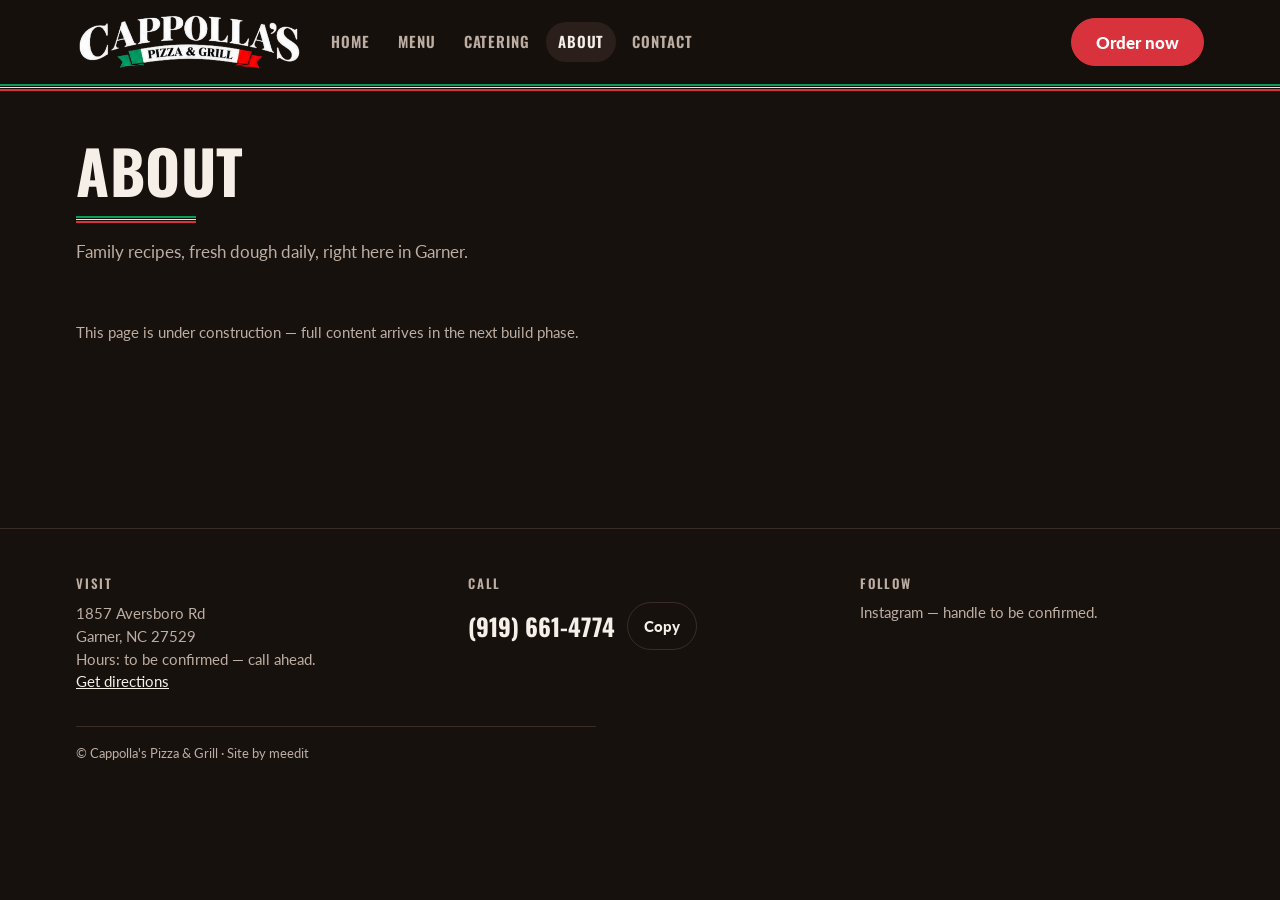
==== about.html @ 03851324 "Phase 1: site shell — design tokens, base, header/footer components, 5 pages" ====
<!doctype html>
<html lang="en">
<head>
<meta charset="utf-8">
<meta name="viewport" content="width=device-width, initial-scale=1, viewport-fit=cover">
<title>About — Cappolla's Pizza & Grill</title>
<meta name="description" content="Who Cappolla's is: family recipes, dough made fresh daily, right here in Garner, NC.">
<meta name="theme-color" content="#17110E">
<link rel="icon" href="images/logo.png">
<link rel="preconnect" href="https://fonts.googleapis.com">
<link rel="preconnect" href="https://fonts.gstatic.com" crossorigin>
<link rel="stylesheet" href="https://fonts.googleapis.com/css2?family=Oswald:wght@500;600;700&family=Lato:wght@400;700;900&family=Kaushan+Script&display=swap">
<link rel="stylesheet" href="css/tokens.css">
<link rel="stylesheet" href="css/base.css">
<link rel="stylesheet" href="css/components.css">
<link rel="stylesheet" href="css/pages.css">
</head>
<body>
<a class="skip" href="#main">Skip to content</a>

<header class="site-header">
  <div class="wrap header-row">
    <a class="brand" href="index.html">
      <img src="images/logo.png" alt="Cappolla's Pizza &amp; Grill — home" width="872" height="230"
           onerror="this.replaceWith(Object.assign(document.createElement('span'),{className:'brand-fallback',textContent:'CAPPOLLA\u2019S'}))">
    </a>
    <nav class="nav" aria-label="Main">
      <ul>
          <li><a href="index.html">Home</a></li>
          <li><a href="menu.html">Menu</a></li>
          <li><a href="catering.html">Catering</a></li>
          <li><a href="about.html" aria-current="page">About</a></li>
          <li><a href="contact.html">Contact</a></li>
      </ul>
    </nav>
    <div class="header-spacer"></div>
    <div class="header-actions">
      <a class="btn btn-primary" href="menu.html"><span class="lbl-lg">Order now</span><span class="lbl-sm">Order</span></a>
      <button class="nav-toggle" type="button" aria-expanded="false" aria-controls="navsheet" aria-label="Open menu">
        <svg viewBox="0 0 24 24" aria-hidden="true" fill="none" stroke="currentColor" stroke-width="2" stroke-linecap="round"><path d="M4 7h16M4 12h16M4 17h16"/></svg>
      </button>
    </div>
  </div>
</header>
<hr class="tri">

<main id="main">
  <div class="wrap page-head">
    <h1>About</h1>
    <hr class="tri" aria-hidden="true">
    <p class="page-sub">Family recipes, fresh dough daily, right here in Garner.</p>
  </div>
  <p class="wrap phase-note">This page is under construction &mdash; full content arrives in the next build phase.</p>
</main>

<footer class="site-footer">
  <div class="wrap">
    <div class="footer-cols">
      <div class="footer-col">
        <h2>Visit</h2>
        <address>
          1857 Aversboro Rd<br>
          Garner, NC 27529
        </address>
        <!-- Hours: owner answer pending (SPEC-03 §12) -->
        <p>Hours: to be confirmed &mdash; call ahead.</p>
        <p><a href="https://www.google.com/maps/search/?api=1&query=1857+Aversboro+Rd%2C+Garner%2C+NC+27529" target="_blank" rel="noopener">Get directions</a></p>
      </div>
      <div class="footer-col">
        <h2>Call</h2>
        <div class="phone-row">
          <a class="call-number" href="tel:+19196614774">(919) 661-4774</a>
          <button class="btn btn-secondary btn-sm" type="button" data-copy="(919) 661-4774">Copy</button>
        </div>
        <p class="copy-feedback" role="status"></p>
      </div>
      <div class="footer-col">
        <h2>Follow</h2>
        <!-- Instagram handle: owner answer pending (SPEC-03 §12) -->
        <p>Instagram &mdash; handle to be confirmed.</p>
      </div>
    </div>
    <p class="footer-bottom">&copy; Cappolla's Pizza &amp; Grill &middot; Site by meedit</p>
  </div>
</footer>

<dialog class="nav-sheet" id="navsheet" aria-label="Site menu">
  <div class="sheet-head">
    <img src="images/logo.png" alt="" width="872" height="230">
    <button class="sheet-close" type="button" data-close-sheet aria-label="Close menu">
      <svg viewBox="0 0 24 24" aria-hidden="true" fill="none" stroke="currentColor" stroke-width="2" stroke-linecap="round"><path d="M6 6l12 12M18 6L6 18"/></svg>
    </button>
  </div>
  <ul>
        <li><a href="index.html">Home</a></li>
        <li><a href="menu.html">Menu</a></li>
        <li><a href="catering.html">Catering</a></li>
        <li><a href="about.html" aria-current="page">About</a></li>
        <li><a href="contact.html">Contact</a></li>
  </ul>
  <div class="sheet-foot">
    <a class="btn btn-primary" href="menu.html">Order now</a>
    <a class="btn btn-secondary" href="tel:+19196614774">Call (919) 661-4774</a>
  </div>
</dialog>

<script src="js/ui.js"></script>
</body>
</html>
---- css/tokens.css ----
/* Cappolla's — design tokens (SPEC-03 §3)
   The single source of truth for color, type, space, shape and depth.
   No component may hardcode a hex value or font stack; everything references these. */

:root{
  color-scheme: dark;

  /* surfaces */
  --oven:      #17110E;  /* page background, charred brown-black */
  --crust:     #211814;  /* cards, panels */
  --crust-2:   #2A1F1A;  /* raised panels, inputs */
  --char:      #3A2C25;  /* borders, dividers */

  /* text */
  --flour:     #F6EFE8;  /* main text */
  --dough:     #BDAEA3;  /* secondary text */
  --ash:       #8F8076;  /* hints, captions (large text only, 18px+) */

  /* brand */
  --sauce:     #D8333D;  /* primary action: Order, Call, Add */
  --sauce-dk:  #A8222B;  /* hover/pressed */
  --basil:     #109A55;  /* success, "Included", vegetarian */
  --mozz:      #EFE7DC;  /* tricolor white, focus rings */
  --gold:      #E8B04B;  /* stars, "Popular" badge only */

  /* sauces (from owner) */
  --sauce-regular: #B23A2E;
  --sauce-bbq:     #6B2E1F;
  --sauce-mild:    #A65324;
  --sauce-hot:     #8B3025;

  /* typography */
  --display: "Oswald", "Arial Narrow", sans-serif;        /* headings, prices, button labels in caps */
  --body:    "Lato", "Helvetica Neue", Arial, sans-serif; /* everything else */
  --script:  "Kaushan Script", "Brush Script MT", cursive; /* ONE accent word per page max */

  --t-hero:  clamp(44px, 9vw, 96px);
  --t-h1:    clamp(36px, 6vw, 60px);
  --t-h2:    clamp(28px, 4.5vw, 44px);
  --t-h3:    19px;
  --t-body:  17px;
  --t-small: 14.5px;
  --t-label: 12px;
  --t-price: 20px;

  /* spacing */
  --s1: 4px;  --s2: 8px;  --s3: 12px; --s4: 16px; --s5: 24px;
  --s6: 32px; --s7: 48px; --s8: 72px; --s9: 112px;

  /* shape */
  --radius-sm: 8px;
  --radius:    14px;
  --radius-lg: 22px;
  --pill:      999px;

  /* depth */
  --shadow: 0 12px 32px rgba(0,0,0,.45);

  /* layout */
  --max: 1160px;
  --gutter: max(16px, env(safe-area-inset-left));
  --section-gap: var(--s8);

  /* motion */
  --ease: cubic-bezier(.2, .7, .3, 1);
  --t-fast: 150ms;
  --t-med:  220ms;
}

@media (min-width: 900px){
  :root{ --section-gap: var(--s9); }
}
---- css/base.css ----
/* Cappolla's — base layer (SPEC-03 §3.2, §7, §10)
   Reset, document defaults, typography rules, shared utilities. */

*, *::before, *::after{ box-sizing: border-box; }

html{
  background: var(--oven);
  -webkit-text-size-adjust: 100%;
}

@media (prefers-reduced-motion: no-preference){
  html{ scroll-behavior: smooth; }
}

body{
  margin: 0;
  background: var(--oven);
  color: var(--flour);
  font-family: var(--body);
  font-size: var(--t-body);
  line-height: 1.55;
  -webkit-font-smoothing: antialiased;
  text-rendering: optimizeLegibility;
}

h1, h2, h3, h4{
  margin: 0;
  text-wrap: balance;
}

h1, h2{
  font-family: var(--display);
  font-weight: 700;
  text-transform: uppercase;
  line-height: 1.02;
  letter-spacing: .01em;
}

h1{ font-size: var(--t-h1); }
h2{ font-size: var(--t-h2); }
h3{ font-size: var(--t-h3); font-weight: 900; line-height: 1.25; }

p{ margin: 0; max-width: 65ch; }

a{ color: inherit; }

img, svg, video{ max-width: 100%; display: block; }

button, input, select, textarea{
  font: inherit;
  color: inherit;
}

ul, ol{ margin: 0; padding: 0; }

hr{
  border: 0;
  margin: 0;
}

/* ---------- shared utilities ---------- */

.wrap{
  width: 100%;
  max-width: var(--max);
  margin-inline: auto;
  padding-inline: var(--gutter);
}

/* Tricolor rule — the Cappolla's signature (SPEC-03 §3.4). Under the header and page titles. */
.tri{
  height: 7px;
  background: linear-gradient(
    var(--basil) 0 2px,
    transparent 2px 3px,
    var(--mozz) 3px 4px,
    transparent 4px 5px,
    var(--sauce) 5px 7px
  );
}

.sr{
  position: absolute;
  width: 1px;
  height: 1px;
  padding: 0;
  margin: -1px;
  overflow: hidden;
  clip: rect(0 0 0 0);
  white-space: nowrap;
  border: 0;
}

.num{ font-variant-numeric: tabular-nums; }

.script{
  font-family: var(--script);
  font-weight: 400;
  text-transform: none;
  letter-spacing: 0;
}

/* Dough-ball dot separator (SPEC-03 §3.4) */
.dots{
  display: flex;
  flex-wrap: wrap;
  align-items: center;
  gap: var(--s3);
  color: var(--dough);
}
.dots span + span::before{
  content: "";
  display: inline-block;
  width: 6px;
  height: 6px;
  margin-right: var(--s3);
  border-radius: 50%;
  background: var(--sauce);
  vertical-align: 2px;
}

.skip{
  position: absolute;
  left: var(--s4);
  top: -100px;
  z-index: 100;
  background: var(--sauce);
  color: #fff;
  font-weight: 900;
  padding: var(--s3) var(--s5);
  border-radius: var(--pill);
  text-decoration: none;
  transition: top var(--t-fast) var(--ease);
}
.skip:focus{ top: var(--s3); }

:focus-visible{
  outline: 2px solid var(--mozz);
  outline-offset: 2px;
}

/* Sections (Phase 2+ fills these in) */
.section{
  padding-block: var(--section-gap);
  display: grid;
  gap: var(--s5);
}

@media (prefers-reduced-motion: reduce){
  *, *::before, *::after{
    animation-duration: .01ms !important;
    animation-iteration-count: 1 !important;
    transition-duration: .01ms !important;
    scroll-behavior: auto !important;
  }
}
---- css/components.css ----
/* Cappolla's — components (SPEC-03 §4)
   Built once, reused on every page. */

/* ============================ Header ============================ */

.site-header{
  position: sticky;
  top: 0;
  z-index: 40;
  background: color-mix(in srgb, var(--oven) 92%, transparent);
  backdrop-filter: blur(10px);
  -webkit-backdrop-filter: blur(10px);
}

.site-header .header-row{
  display: flex;
  align-items: center;
  gap: var(--s4);
  padding-block: var(--s3);
}

.brand{
  display: inline-flex;
  align-items: center;
  text-decoration: none;
  flex: 0 1 auto;
  min-width: 0;
}

.brand img{
  height: 48px;
  width: auto;
}

.brand .brand-fallback{
  font-family: var(--display);
  font-size: 26px;
  font-weight: 700;
  letter-spacing: .04em;
  text-transform: uppercase;
  color: var(--flour);
}

.header-spacer{ flex: 1; }

.header-actions{
  display: flex;
  align-items: center;
  gap: var(--s2);
  flex: none;
}

/* Desktop nav */
.nav{
  display: none;
}

.nav ul{
  display: flex;
  align-items: center;
  gap: var(--s1);
  list-style: none;
}

.nav a{
  display: block;
  padding: var(--s2) var(--s3);
  border-radius: var(--pill);
  font-family: var(--display);
  font-weight: 600;
  font-size: 15px;
  letter-spacing: .06em;
  text-transform: uppercase;
  text-decoration: none;
  color: var(--dough);
  transition: color var(--t-fast) var(--ease), background var(--t-fast) var(--ease);
}

.nav a:hover{ color: var(--flour); }

.nav a[aria-current="page"]{
  color: var(--flour);
  background: var(--crust-2);
}

/* Mobile menu button */
.nav-toggle{
  display: inline-grid;
  place-items: center;
  width: 48px;
  height: 48px;
  border: 1.5px solid var(--char);
  border-radius: var(--pill);
  background: none;
  cursor: pointer;
}

.nav-toggle:hover{ border-color: var(--dough); }

.nav-toggle svg{ width: 22px; height: 22px; }

/* Compact header on small phones: shorter logo, "Order" label (SPEC-03 §4) */
.btn .lbl-sm{ display: none; }

@media (max-width: 479px){
  .brand img{ height: 40px; }
  .header-actions .btn-primary{ padding-inline: var(--s4); font-size: 15px; }
  .btn .lbl-lg{ display: none; }
  .btn .lbl-sm{ display: inline; }
}

/* Full-screen nav sheet (phones) */
.nav-sheet{
  border: 0;
  padding: 0;
  margin: 0;
  width: 100%;
  max-width: 100%;
  height: 100%;
  max-height: 100%;
  background: var(--oven);
  color: var(--flour);
  box-shadow: none;
}

.nav-sheet::backdrop{ background: rgba(8, 5, 4, .8); }

.nav-sheet[open]{
  display: flex;
  flex-direction: column;
}

.nav-sheet .sheet-head{
  display: flex;
  align-items: center;
  justify-content: space-between;
  gap: var(--s4);
  padding: var(--s3) var(--gutter);
  border-bottom: 1px solid var(--char);
}

.nav-sheet .sheet-head img{ height: 44px; width: auto; }

.nav-sheet ul{
  list-style: none;
  display: grid;
  gap: var(--s1);
  padding: var(--s5) var(--gutter);
}

.nav-sheet a{
  display: block;
  padding: var(--s4) 0;
  font-family: var(--display);
  font-size: 28px;
  font-weight: 700;
  text-transform: uppercase;
  letter-spacing: .03em;
  text-decoration: none;
  color: var(--flour);
  border-bottom: 1px solid var(--char);
}

.nav-sheet a[aria-current="page"]{ color: var(--sauce); }

.sheet-close{
  display: inline-grid;
  place-items: center;
  width: 48px;
  height: 48px;
  flex: none;
  border: 1.5px solid var(--char);
  border-radius: var(--pill);
  background: none;
  cursor: pointer;
}

.sheet-close:hover{ border-color: var(--dough); }

.sheet-close svg{ width: 20px; height: 20px; }

.nav-sheet .sheet-foot{
  margin-top: auto;
  padding: var(--s5) var(--gutter) calc(var(--s5) + env(safe-area-inset-bottom, 0px));
  display: grid;
  gap: var(--s4);
}

@media (min-width: 900px){
  .brand img{ height: 60px; }
  .nav{ display: block; }
  .nav-toggle{ display: none; }
}

/* ============================ Buttons ============================ */

.btn{
  display: inline-flex;
  align-items: center;
  justify-content: center;
  gap: var(--s2);
  min-height: 48px;
  padding: var(--s3) var(--s5);
  border: 1.5px solid transparent;
  border-radius: var(--pill);
  font-family: var(--body);
  font-weight: 900;
  font-size: var(--t-body);
  line-height: 1;
  text-decoration: none;
  white-space: nowrap;
  cursor: pointer;
  transition: background var(--t-fast) var(--ease), border-color var(--t-fast) var(--ease),
              color var(--t-fast) var(--ease), transform var(--t-fast) var(--ease);
}

.btn:active{ transform: translateY(1px); }

.btn[disabled]{
  opacity: .45;
  cursor: not-allowed;
  transform: none;
}

/* Primary — the one strong red action per screen area */
.btn-primary{
  background: var(--sauce);
  border-color: var(--sauce);
  color: #fff;
}

.btn-primary:hover{
  background: var(--sauce-dk);
  border-color: var(--sauce-dk);
}

/* Secondary — outlined */
.btn-secondary{
  background: transparent;
  border-color: var(--char);
  color: var(--flour);
}

.btn-secondary:hover{ border-color: var(--dough); }

/* Ghost — text only */
.btn-ghost{
  background: none;
  border-color: transparent;
  color: var(--dough);
  padding-inline: var(--s2);
}

.btn-ghost:hover{
  color: var(--flour);
  text-decoration: underline;
  text-underline-offset: 3px;
}

.btn-sm{
  min-height: 48px;
  padding: var(--s2) var(--s4);
  font-size: 15px;
}

/* ============================ Footer ============================ */

.site-footer{
  border-top: 1px solid var(--char);
  margin-top: var(--section-gap);
  padding-block: var(--s7) var(--s5);
  font-size: var(--t-small);
  color: var(--dough);
}

.footer-cols{
  display: grid;
  gap: var(--s6);
}

.footer-col h2{
  font-family: var(--display);
  font-size: 13px;
  font-weight: 600;
  letter-spacing: .14em;
  color: var(--dough);
  margin-bottom: var(--s3);
}

.footer-col address{
  font-style: normal;
  line-height: 1.6;
}

.footer-col a{ color: var(--flour); }

.phone-row{
  display: flex;
  align-items: center;
  gap: var(--s3);
  flex-wrap: wrap;
}

.call-number{
  font-family: var(--display);
  font-size: 24px;
  font-weight: 700;
  color: var(--flour);
  text-decoration: none;
  user-select: all;
}

.call-number:hover{ color: var(--mozz); }

.copy-feedback{
  min-height: 1.2em;
  font-size: 13px;
  color: var(--basil);
}

.footer-bottom{
  margin-top: var(--s6);
  padding-top: var(--s4);
  border-top: 1px solid var(--char);
  color: var(--dough);
  font-size: 13px;
}

.footer-bottom .ash{ color: var(--ash); }

@media (min-width: 768px){
  .footer-cols{
    grid-template-columns: repeat(3, 1fr);
    gap: var(--s7);
  }
}
---- css/pages.css ----
/* Cappolla's — page-level styles (SPEC-03 §5)
   Phase 1: page title block only. Sections land in later phases. */

/* Page title block under the header tricolor */
.page-head{
  padding-block: var(--s7) var(--s6);
  display: grid;
  gap: var(--s4);
}

.page-head h1{
  font-size: var(--t-h1);
}

.page-head .page-sub{
  color: var(--dough);
  font-size: var(--t-body);
  max-width: 60ch;
}

/* Tricolor under the page title (reuse .tri) */
.page-head .tri{
  width: 120px;
}

/* Placeholder note while sections are being built (remove in Phase 2+) */
.phase-note{
  padding-block: var(--s5) var(--s8);
  color: var(--dough);
  font-size: var(--t-small);
}
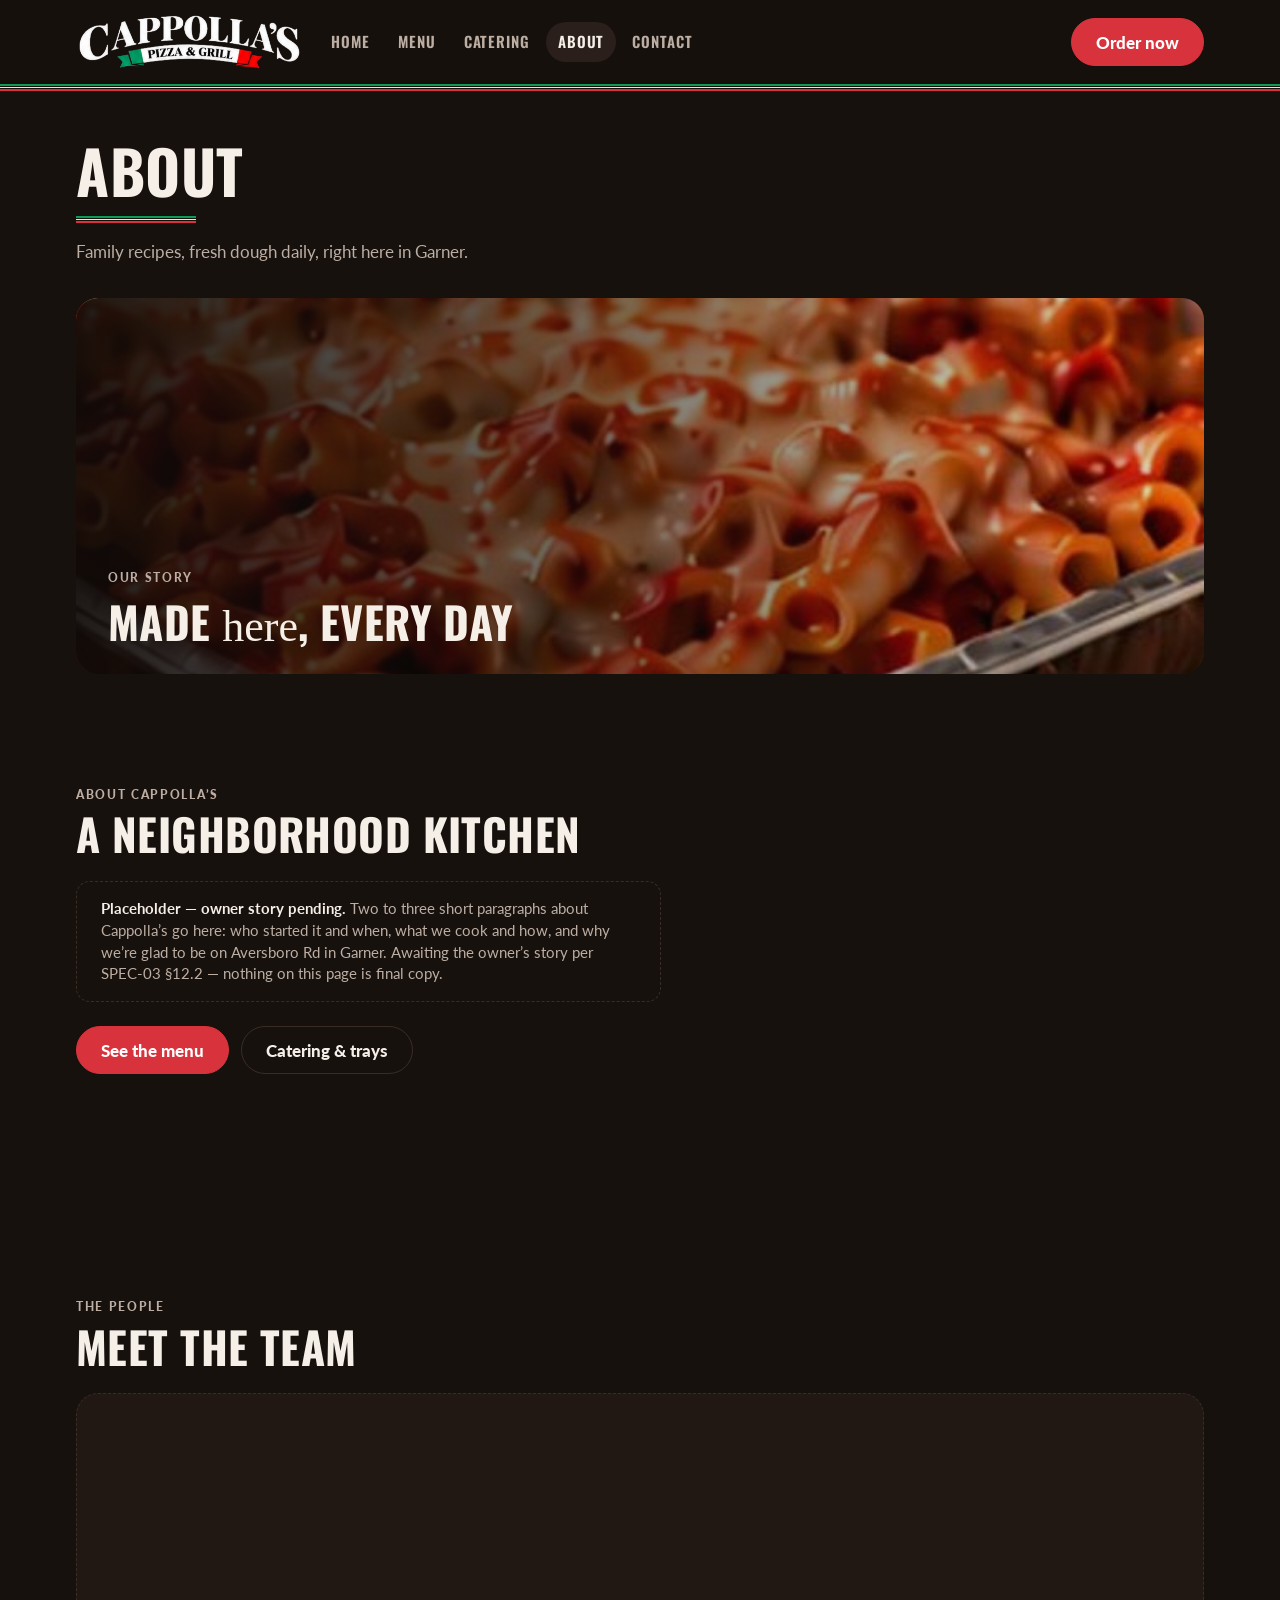
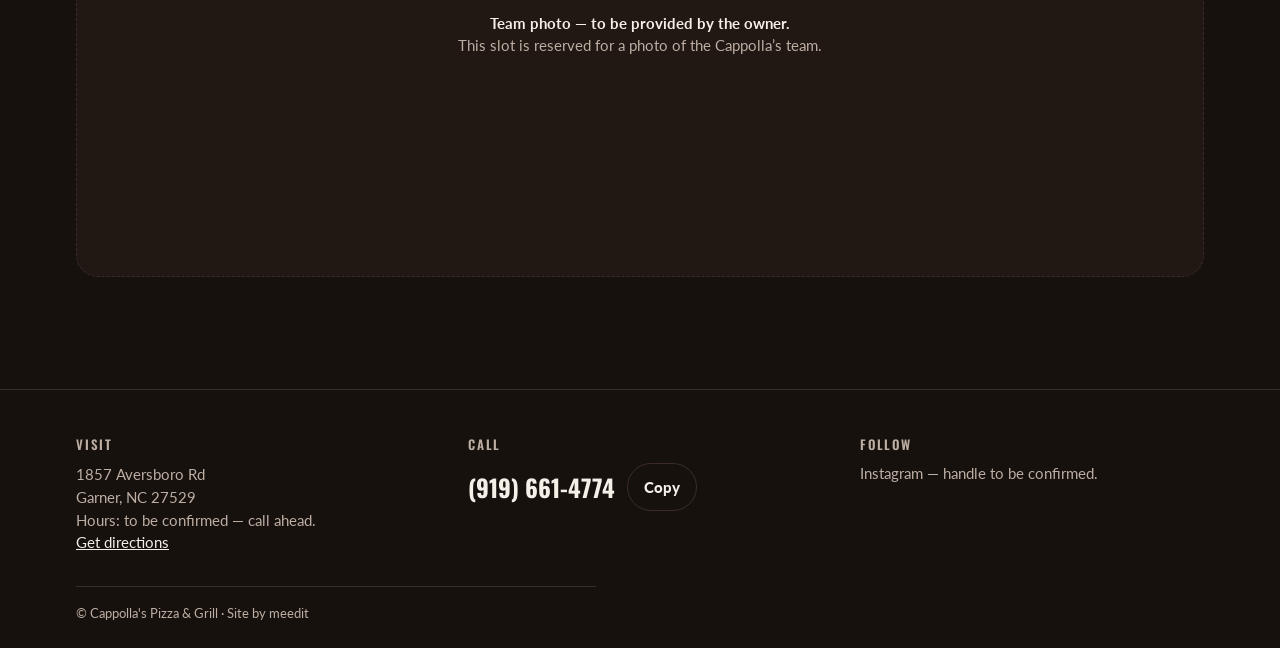
==== commit 04c28c92: "Phase 5: About and Contact pages with marked owner placeholders About (SPEC-03 §5.4): story banner (" ====
--- a/about.html
+++ b/about.html
@@ -50,7 +50,55 @@
     <hr class="tri" aria-hidden="true">
     <p class="page-sub">Family recipes, fresh dough daily, right here in Garner.</p>
   </div>
-  <p class="wrap phase-note">This page is under construction &mdash; full content arrives in the next build phase.</p>
+  <!-- 1. Story banner — temporary photo until the owner's kitchen/storefront shot arrives (SPEC-03 §5.4, §6) -->
+  <section class="wrap" aria-labelledby="story-h">
+    <div class="banner">
+      <img src="images/trays.jpg" alt="Italian pasta tray fresh from the Cappolla's kitchen (temporary photo — owner's storefront photo to come)"
+           width="680" height="350" loading="lazy">
+      <div class="banner-txt">
+        <p class="eyebrow">Our story</p>
+        <h2 id="story-h">Made <span class="script">here</span>, every day</h2>
+      </div>
+    </div>
+  </section>
+
+  <!-- 2. Story paragraphs — owner story pending (SPEC-03 §12.2) -->
+  <section class="wrap section" aria-labelledby="story-body-h">
+    <div class="section-head">
+      <div class="section-titles">
+        <p class="eyebrow">About Cappolla&rsquo;s</p>
+        <h2 id="story-body-h">A neighborhood kitchen</h2>
+      </div>
+    </div>
+    <div class="story-text">
+      <!-- PLACEHOLDER — not final copy. Owner to provide the real story (SPEC-03 §12.2). -->
+      <p class="owner-note">
+        <strong>Placeholder &mdash; owner story pending.</strong>
+        Two to three short paragraphs about Cappolla&rsquo;s go here: who started it and when,
+        what we cook and how, and why we&rsquo;re glad to be on Aversboro Rd in Garner.
+        Awaiting the owner&rsquo;s story per SPEC-03 &sect;12.2 &mdash; nothing on this page is final copy.
+      </p>
+    </div>
+    <div class="story-actions">
+      <a class="btn btn-primary" href="menu.html">See the menu</a>
+      <a class="btn btn-secondary" href="catering.html">Catering &amp; trays</a>
+    </div>
+  </section>
+
+  <!-- 3. Team photo — slot reserved, photo not yet provided -->
+  <section class="wrap section" aria-labelledby="team-h">
+    <div class="section-head">
+      <div class="section-titles">
+        <p class="eyebrow">The people</p>
+        <h2 id="team-h">Meet the team</h2>
+      </div>
+    </div>
+    <!-- PLACEHOLDER — owner to supply a team photo (SPEC-03 §5.4) -->
+    <div class="photo-slot" role="img" aria-label="Placeholder for a team photo to be provided by the owner">
+      <p><strong>Team photo &mdash; to be provided by the owner.</strong><br>
+      This slot is reserved for a photo of the Cappolla&rsquo;s team.</p>
+    </div>
+  </section>
 </main>
 
 <footer class="site-footer">
--- a/css/components.css
+++ b/css/components.css
@@ -263,11 +263,196 @@
   font-size: 15px;
 }
 
+/* ============================ Section heads ============================ */
+
+.eyebrow{
+  margin: 0;
+  font-family: var(--body);
+  font-weight: 900;
+  font-size: var(--t-label);
+  letter-spacing: .14em;
+  text-transform: uppercase;
+  color: var(--dough);
+}
+
+.section-head{
+  display: flex;
+  flex-wrap: wrap;
+  align-items: flex-end;
+  justify-content: space-between;
+  gap: var(--s4);
+}
+
+.section-titles{
+  display: grid;
+  gap: var(--s2);
+}
+
+/* ============================ Price tag ============================ */
+/* Signature "ticket" shape (SPEC-03 §3.4): rounded rect, crust-2, Oswald numbers */
+
+.price-tag{
+  display: inline-flex;
+  align-items: baseline;
+  gap: 6px;
+  background: var(--crust-2);
+  border: 1px solid var(--char);
+  border-radius: var(--radius-sm);
+  padding: 6px 10px;
+  font-family: var(--display);
+  font-weight: 700;
+  font-size: var(--t-price);
+  font-variant-numeric: tabular-nums;
+  line-height: 1.1;
+  color: var(--flour);
+}
+
+.price-tag .tag-label{
+  font-family: var(--body);
+  font-size: 11px;
+  font-weight: 900;
+  letter-spacing: .1em;
+  text-transform: uppercase;
+  color: var(--dough);
+}
+
+/* ============================ Badges (SPEC-03 §4) ============================ */
+
+.badge{
+  position: absolute;
+  top: var(--s3);
+  left: var(--s3);
+  z-index: 1;
+  font-size: 11px;
+  font-weight: 900;
+  letter-spacing: .1em;
+  text-transform: uppercase;
+  padding: 4px 10px;
+  border-radius: var(--pill);
+  line-height: 1.3;
+}
+
+.badge-popular{ background: var(--gold); color: #241704; }
+.badge-new{ background: var(--basil); color: #fff; }
+.badge-veg{ background: transparent; border: 1.5px solid var(--basil); color: var(--basil); }
+
+/* ============================ Food card (SPEC-03 §4) ============================ */
+
+.food-grid{
+  display: grid;
+  grid-template-columns: repeat(auto-fill, minmax(min(100%, 250px), 1fr));
+  gap: var(--s5);
+}
+
+.food-card{
+  display: flex;
+  flex-direction: column;
+  min-width: 0;
+  background: var(--crust);
+  border: 1px solid var(--char);
+  border-radius: var(--radius);
+  overflow: hidden;
+  transition: transform var(--t-med) var(--ease), box-shadow var(--t-med) var(--ease);
+}
+
+@media (hover: hover){
+  .food-card:hover{
+    transform: translateY(-2px);
+    box-shadow: var(--shadow);
+  }
+}
+
+.food-photo{
+  position: relative;
+  display: block;
+  aspect-ratio: 4 / 3;
+  background: var(--crust-2);
+}
+
+.food-photo img{
+  width: 100%;
+  height: 100%;
+  object-fit: cover;
+}
+
+.food-body{
+  display: flex;
+  flex-direction: column;
+  gap: var(--s2);
+  flex: 1;
+  padding: var(--s4) var(--s4) var(--s5);
+}
+
+.food-body h3{ margin: 0; }
+
+.food-body p{
+  margin: 0;
+  font-size: var(--t-small);
+  line-height: 1.45;
+  color: var(--dough);
+}
+
+.food-foot{
+  margin-top: auto;
+  padding-top: var(--s3);
+  display: flex;
+  align-items: center;
+  justify-content: space-between;
+  gap: var(--s3);
+}
+
+/* ============================ Photo banner (SPEC-03 §4) ============================ */
+/* Oven glow from the left — the only gradient allowed on the site (§3.4) */
+
+.banner{
+  position: relative;
+  display: flex;
+  align-items: flex-end;
+  width: 100%;
+  aspect-ratio: 21 / 7;
+  min-height: 200px;
+  border-radius: var(--radius-lg);
+  overflow: hidden;
+  background: var(--crust);
+}
+
+.banner > img{
+  position: absolute;
+  inset: 0;
+  width: 100%;
+  height: 100%;
+  object-fit: cover;
+}
+
+.banner::after{
+  content: "";
+  position: absolute;
+  inset: 0;
+  background: linear-gradient(90deg,
+    rgba(15, 10, 8, .93) 0%,
+    rgba(15, 10, 8, .58) 45%,
+    rgba(15, 10, 8, .1) 100%);
+}
+
+.banner .banner-txt{
+  position: relative;
+  z-index: 1;
+  display: grid;
+  gap: var(--s3);
+  justify-items: start;
+  max-width: 640px;
+  padding: var(--s5) var(--s6);
+}
+
+@media (max-width: 700px){
+  .banner{ aspect-ratio: 16 / 9; }
+  .banner .banner-txt{ padding: var(--s4) var(--s5); }
+}
+
 /* ============================ Footer ============================ */
 
 .site-footer{
   border-top: 1px solid var(--char);
-  margin-top: var(--section-gap);
   padding-block: var(--s7) var(--s5);
   font-size: var(--t-small);
   color: var(--dough);
@@ -328,6 +513,31 @@
 
 .footer-bottom .ash{ color: var(--ash); }
 
+/* Stepper (§4) */
+.stepper{ display: inline-flex; align-items: center; border: 1.5px solid var(--char); border-radius: var(--pill); background: var(--crust-2); overflow: hidden; }
+.stepper button{ width: 44px; height: 44px; border: 0; background: none; color: var(--flour); font-size: 22px; cursor: pointer; }
+.stepper button:hover{ background: var(--crust); }
+.stepper input{ width: 56px; text-align: center; background: none; border: 0; color: var(--flour); font-weight: 700; font-variant-numeric: tabular-nums; font-family: var(--body); }
+.stepper input::-webkit-inner-spin-button, .stepper input::-webkit-outer-spin-button{ -webkit-appearance: none; margin: 0; }
+.stepper input[type=number]{ -moz-appearance: textfield; appearance: textfield; }
+
+/* Form fields (§4) */
+.form-grid{ display: grid; gap: var(--s4); }
+@media (min-width: 720px){ .form-grid.cols-2{ grid-template-columns: repeat(2, minmax(0,1fr)); } }
+.form-field{ display: grid; gap: var(--s2); }
+.form-field label{ font-family: var(--display); font-weight: 600; letter-spacing: .06em; text-transform: uppercase; font-size: 13px; color: var(--flour); }
+.form-field input,
+.form-field select,
+.form-field textarea{ width: 100%; min-height: 48px; background: var(--crust-2); color: var(--flour); border: 1.5px solid var(--char); border-radius: var(--radius-sm); padding: 10px 12px; font-family: var(--body); font-size: 16px; }
+.form-field textarea{ min-height: 110px; resize: vertical; }
+.form-field input:focus,
+.form-field select:focus,
+.form-field textarea:focus{ outline: 2px solid var(--mozz); outline-offset: 2px; border-color: transparent; }
+.form-hint{ color: var(--dough); font-size: var(--t-small); }
+.form-error{ color: var(--sauce); font-size: var(--t-small); }
+.form-section{ display: grid; gap: var(--s5); background: var(--crust); border: 1px solid var(--char); border-radius: var(--radius-lg); padding: var(--s5); }
+@media (min-width: 900px){ .form-section{ padding: var(--s6); } }
+
 @media (min-width: 768px){
   .footer-cols{
     grid-template-columns: repeat(3, 1fr);
--- a/css/pages.css
+++ b/css/pages.css
@@ -29,3 +29,347 @@
   color: var(--dough);
   font-size: var(--t-small);
 }
+
+/* ============================ Home: hero (SPEC-03 §5.1.1) ============================ */
+
+.hero{
+  position: relative;
+  display: flex;
+  align-items: flex-end;
+  overflow: hidden;
+  min-height: clamp(460px, 74vh, 720px);
+  min-height: clamp(460px, 74svh, 720px);
+}
+
+.hero-photo{
+  position: absolute;
+  inset: 0;
+  width: 100%;
+  height: 100%;
+  object-fit: cover;
+}
+
+/* Oven glow — signature gradient, warm dark from the left (§3.4) */
+.hero::after{
+  content: "";
+  position: absolute;
+  inset: 0;
+  background: linear-gradient(90deg,
+    rgba(15, 10, 8, .94) 0%,
+    rgba(15, 10, 8, .72) 45%,
+    rgba(15, 10, 8, .18) 100%);
+}
+
+@media (max-width: 700px){
+  .hero::after{
+    background: linear-gradient(90deg,
+      rgba(15, 10, 8, .95) 0%,
+      rgba(15, 10, 8, .82) 55%,
+      rgba(15, 10, 8, .5) 100%);
+  }
+}
+
+.hero-inner{
+  position: relative;
+  z-index: 1;
+  display: grid;
+  justify-items: start;
+  gap: var(--s4);
+  padding-block: var(--s7);
+}
+
+@media (min-width: 900px){
+  .hero-inner{ padding-block: var(--s8); }
+}
+
+.hero-title{
+  margin: 0;
+  font-size: var(--t-hero);
+  line-height: .95;
+}
+
+/* One script accent word per page (§3.2) */
+.hero-title .script{
+  display: inline-block;
+  font-size: .96em;
+  line-height: 1.1;
+  color: var(--mozz);
+}
+
+.hero-tri{ width: 120px; }
+
+.hero-sub{
+  margin: 0;
+  color: var(--mozz);
+  font-size: clamp(17px, 2.4vw, 21px);
+  max-width: 34ch;
+}
+
+.hero-actions{
+  display: flex;
+  flex-wrap: wrap;
+  gap: var(--s3);
+  padding-top: var(--s2);
+}
+
+/* ============================ Home: BYO split teaser (§5.1.3) ============================ */
+
+.split{
+  display: grid;
+  gap: var(--s5);
+  align-items: center;
+}
+
+@media (min-width: 860px){
+  .split{
+    grid-template-columns: repeat(2, minmax(0, 1fr));
+    gap: var(--s7);
+  }
+}
+
+.split-photo{
+  aspect-ratio: 4 / 3;
+  border-radius: var(--radius-lg);
+  overflow: hidden;
+  background: var(--crust);
+}
+
+.split-photo img{
+  width: 100%;
+  height: 100%;
+  object-fit: cover;
+}
+
+.split-text{
+  display: grid;
+  justify-items: start;
+  gap: var(--s4);
+}
+
+.split-text p{ color: var(--dough); }
+
+.split-text .dots{
+  font-size: var(--t-small);
+  text-transform: uppercase;
+  letter-spacing: .08em;
+}
+
+/* ============================ Home: catering strip (§5.1.4) ============================ */
+
+.strip{
+  background: var(--crust);
+  border-block: 1px solid var(--char);
+  padding-block: var(--s7);
+}
+
+.strip-inner{
+  display: flex;
+  flex-wrap: wrap;
+  align-items: center;
+  justify-content: space-between;
+  gap: var(--s5);
+}
+
+.strip-text{
+  display: grid;
+  gap: var(--s2);
+}
+
+.strip-text p{ color: var(--dough); }
+
+.strip .dots{
+  font-size: var(--t-small);
+  text-transform: uppercase;
+  letter-spacing: .08em;
+}
+
+/* ============================ Home: why Cappolla's (§5.1.5) ============================ */
+
+.why-grid{
+  list-style: none;
+  display: grid;
+  gap: var(--s5);
+}
+
+@media (min-width: 760px){
+  .why-grid{ grid-template-columns: repeat(3, minmax(0, 1fr)); gap: var(--s6); }
+}
+
+.why-item{
+  display: grid;
+  justify-items: start;
+  gap: var(--s3);
+  background: var(--crust);
+  border: 1px solid var(--char);
+  border-radius: var(--radius);
+  padding: var(--s5);
+}
+
+.why-icon{
+  width: 32px;
+  height: 32px;
+  fill: none;
+  stroke: currentColor;
+  stroke-width: 1.5;
+  stroke-linecap: round;
+  stroke-linejoin: round;
+  color: var(--mozz);
+}
+
+.why-item p{
+  color: var(--dough);
+  font-size: var(--t-small);
+}
+
+/* ============================ Home: visit us (§5.1.6) ============================ */
+
+.visit-panel{
+  display: grid;
+  gap: var(--s5);
+  background: var(--crust);
+  border: 1px solid var(--char);
+  border-radius: var(--radius-lg);
+  padding: var(--s5);
+}
+
+@media (min-width: 760px){
+  .visit-panel{
+    grid-template-columns: repeat(3, minmax(0, 1fr));
+    gap: var(--s6);
+    padding: var(--s6);
+  }
+}
+
+.visit-block{
+  display: grid;
+  justify-items: start;
+  gap: var(--s3);
+}
+
+.visit-block address{
+  font-style: normal;
+  color: var(--dough);
+}
+
+.visit-block p{ color: var(--dough); }
+
+.visit-block .call-number{ font-size: 22px; }
+
+/* ============================ Catering (§5.3) ============================ */
+
+.planner{
+  display: grid;
+  gap: var(--s3);
+  background: var(--crust);
+  border: 1px solid var(--char);
+  border-radius: var(--radius-lg);
+  padding: var(--s5);
+}
+
+.planner-row{
+  display: flex;
+  flex-wrap: wrap;
+  align-items: center;
+  gap: var(--s4);
+}
+
+.planner-label{
+  font-family: var(--display);
+  font-weight: 600;
+  letter-spacing: .06em;
+  text-transform: uppercase;
+}
+
+.planner-result{
+  color: var(--dough);
+}
+
+.packages-grid{
+  display: grid;
+  gap: var(--s4);
+}
+@media (min-width: 900px){
+  .packages-grid{ grid-template-columns: repeat(2, minmax(0,1fr)); }
+}
+
+.package-card{
+  display: grid;
+  gap: var(--s3);
+  background: var(--crust);
+  border: 1px solid var(--char);
+  border-radius: var(--radius-lg);
+  padding: var(--s5);
+}
+
+.package-card h3{
+  font-size: var(--t-h3);
+}
+
+.package-list{
+  display: grid;
+  gap: var(--s2);
+  color: var(--dough);
+}
+
+.summary-box{
+  background: var(--crust-2);
+  border: 1px solid var(--char);
+  border-radius: var(--radius);
+  padding: var(--s4);
+  color: var(--flour);
+  white-space: pre-wrap;
+  font-family: var(--body);
+  font-size: var(--t-small);
+}
+
+/* ============================ Owner-pending placeholders (SPEC-03 §12) ============================ */
+/* Clearly marked slots for content the owner hasn't supplied yet. Never fake facts. */
+
+.owner-note{
+  border: 1.5px dashed var(--char);
+  border-radius: var(--radius);
+  padding: var(--s4) var(--s5);
+  color: var(--dough);
+  font-size: var(--t-small);
+  line-height: 1.5;
+}
+
+.owner-note strong{ color: var(--flour); }
+
+/* Reserved slot for a photo the owner will provide */
+.photo-slot{
+  display: grid;
+  place-items: center;
+  text-align: center;
+  width: 100%;
+  min-width: 0;
+  aspect-ratio: 21 / 9;
+  min-height: 180px;
+  border: 1.5px dashed var(--char);
+  border-radius: var(--radius-lg);
+  background: var(--crust);
+  padding: var(--s5);
+  color: var(--dough);
+  font-size: var(--t-small);
+}
+
+.photo-slot strong{ color: var(--flour); }
+
+/* ============================ About (§5.4) ============================ */
+
+.story-text{
+  display: grid;
+  gap: var(--s4);
+}
+
+.story-actions{
+  display: flex;
+  flex-wrap: wrap;
+  gap: var(--s3);
+}
+
+/* ============================ Contact (§5.5) ============================ */
+
+.visit-block .call-number.contact-number{
+  font-size: clamp(28px, 5vw, 40px);
+}
